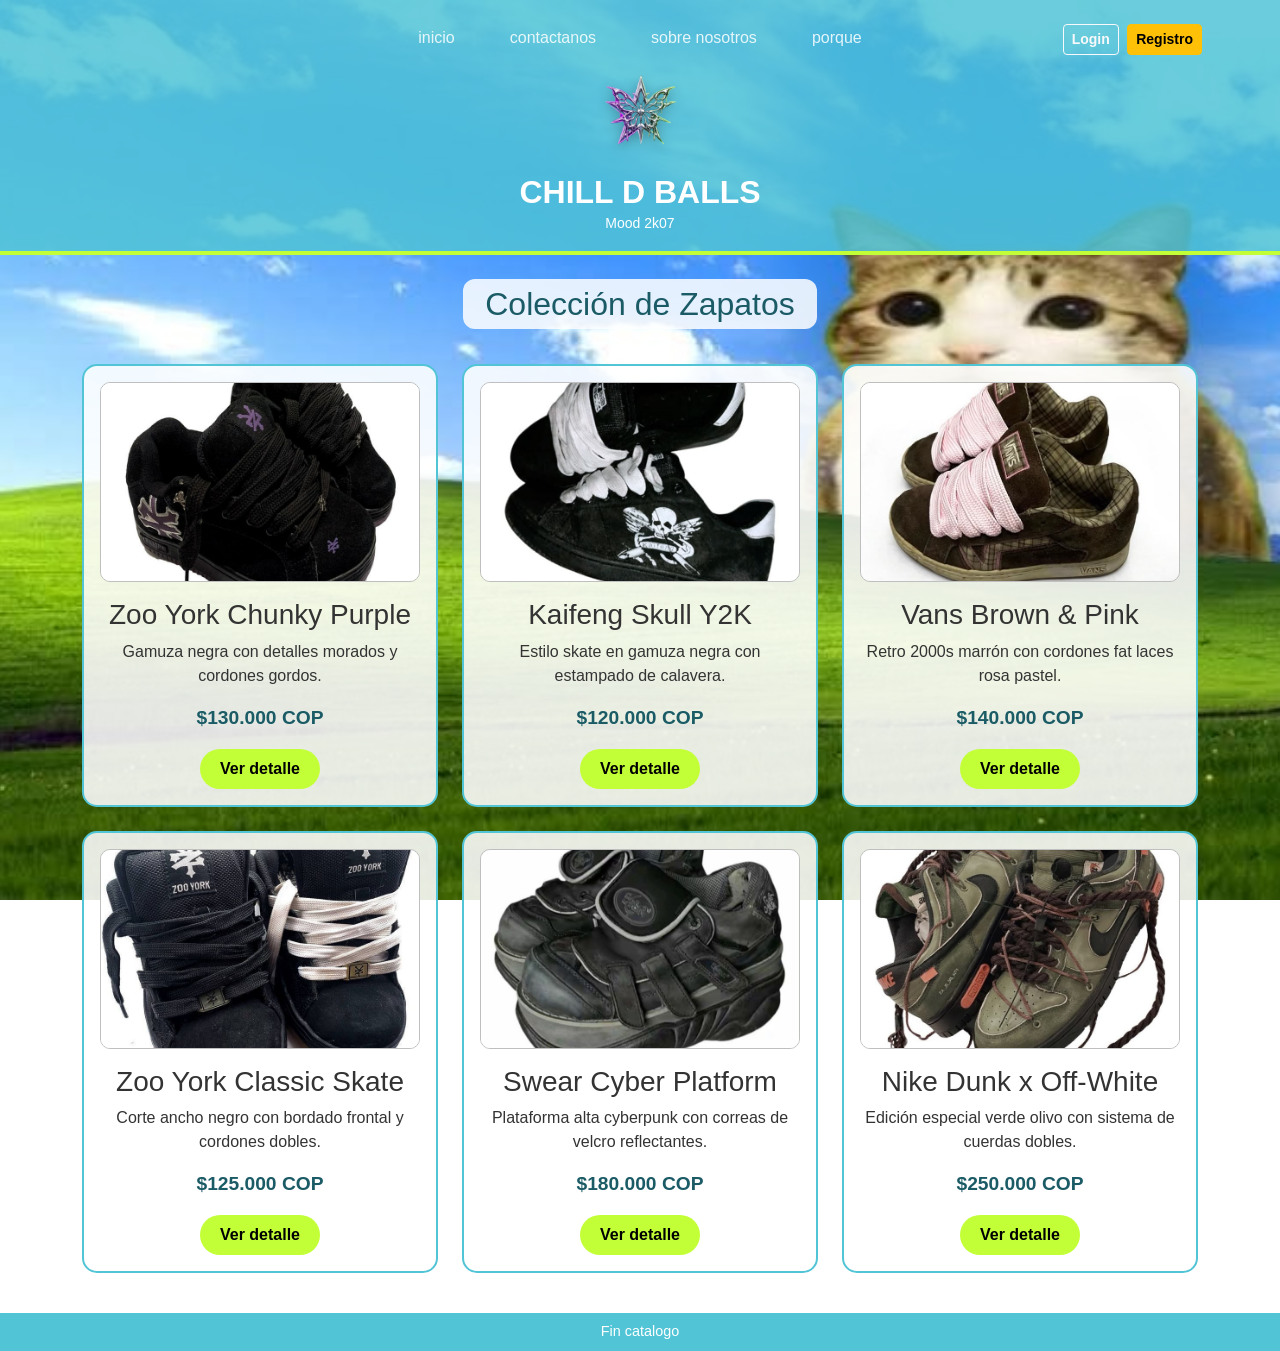
==== Chill d Balls/Chill d Balls/index.html @ a6d44ac7 "Rename Index.html to index.html" ====
<!DOCTYPE html>
<html lang="es">
<head>
    <meta charset="UTF-8">
    <meta name="viewport" content="width=device-width, initial-scale=1.0">
    <title>Chill d Balls - Catálogo de Zapatos</title>

    <link href="https://cdn.jsdelivr.net/npm/bootstrap@5.3.0/dist/css/bootstrap.min.css" rel="stylesheet">

    <link rel="stylesheet" href="css/styles.css">
</head>
<body>

    <header class="encabezado py-3 px-4">
        
        <div class="container d-flex flex-column align-items-center position-relative">

            <nav class="menu-nav">
                <ul>
                    <li><a href="#">inicio</a></li>
                    <li><a href="#">contactanos</a></li>
                    <li><a href="#">sobre nosotros</a></li>
                    <li><a href="#">porque</a></li>
                </ul>
            </nav>
        
            <div class="position-absolute end-0 top-0 mt-2 me-2">
                <a href="login.html" class="btn btn-outline-light btn-sm fw-bold me-1">Login</a>
            <a href="registro.html" class="btn btn-warning btn-sm fw-bold">Registro</a>
            </div>

            <a href="index.html" class="mb-2">
            <img src="img/logo.png" alt="Chill d Balls Logo" class="mi-logo">
            </a>

            <div class="text-center">
                <h1 class="h2 m-0 fw-bold">CHILL D BALLS</h1>
                <small>Mood 2k07</small>
            </div>

        </div>
    </header>

    <div class="container my-4 text-center">
        
        <h2 class="titulo-seccion">Colección de Zapatos</h2>

        <div class="row g-4">

            <div class="col-12 col-md-4">
                <div class="caja-producto text-center p-3">
                    <img src="img/1.jpeg" alt="Zoo York Chunky Purple" class="foto-zapato mb-3">
                    <h3>Zoo York Chunky Purple</h3>
                    <p>Gamuza negra con detalles morados y cordones gordos.</p>
                    <p class="precio">$130.000 COP</p>
                    <button class="btn-comprar">Ver detalle</button>
                </div>
            </div>

            <div class="col-12 col-md-4">
                <div class="caja-producto text-center p-3">
                    <img src="img/2.jpeg" alt="Kaifeng Skull Y2K" class="foto-zapato mb-3">
                    <h3>Kaifeng Skull Y2K</h3>
                    <p>Estilo skate en gamuza negra con estampado de calavera.</p>
                    <p class="precio">$120.000 COP</p>
                    <button class="btn-comprar">Ver detalle</button>
                </div>
            </div>

            <div class="col-12 col-md-4">
                <div class="caja-producto text-center p-3">
                    <img src="img/3.jpeg" alt="Vans Vintage Brown & Pink" class="foto-zapato mb-3">
                    <h3>Vans Brown & Pink</h3>
                    <p>Retro 2000s marrón con cordones fat laces rosa pastel.</p>
                    <p class="precio">$140.000 COP</p>
                    <button class="btn-comprar">Ver detalle</button>
                </div>
            </div>

            <div class="col-12 col-md-4">
                <div class="caja-producto text-center p-3">
                    <img src="img/4.jpeg" alt="Zoo York Classic Skate" class="foto-zapato mb-3">
                    <h3>Zoo York Classic Skate</h3>
                    <p>Corte ancho negro con bordado frontal y cordones dobles.</p>
                    <p class="precio">$125.000 COP</p>
                    <button class="btn-comprar">Ver detalle</button>
                </div>
            </div>

            <div class="col-12 col-md-4">
                <div class="caja-producto text-center p-3">
                    <img src="img/5.jpeg" alt="Swear London Cyber Platform" class="foto-zapato mb-3">
                    <h3>Swear Cyber Platform</h3>
                    <p>Plataforma alta cyberpunk con correas de velcro reflectantes.</p>
                    <p class="precio">$180.000 COP</p>
                    <button class="btn-comprar">Ver detalle</button>
                </div>
            </div>

            <div class="col-12 col-md-4">
                <div class="caja-producto text-center p-3">
                    <img src="img/6.jpeg" alt="Nike Dunk Low x Off-White" class="foto-zapato mb-3">
                    <h3>Nike Dunk x Off-White</h3>
                    <p>Edición especial verde olivo con sistema de cuerdas dobles.</p>
                    <p class="precio">$250.000 COP</p>
                    <button class="btn-comprar">Ver detalle</button>
                </div>
            </div>

        </div>
    </div>

    <footer class="pie-pagina text-center py-2">
        <p class="m-0">Fin catalogo</p>
    </footer>

</body>
</html>
---- Chill d Balls/Chill d Balls/css/styles.css ----
body {
    background-image: url('../img/fondo.jpeg'); 
    background-size: cover;
    background-position: center;
    background-attachment: fixed;
    font-family: Arial, sans-serif;
    color: #333;
}

.encabezado {
    background-color: rgba(81, 196, 214, 0.85);
    color: white;
    border-bottom: 4px solid #C2FF36;
}

.mi-logo {
    width: 180px;
    height: auto;
    filter: drop-shadow(0px 3px 6px rgba(0,0,0,0.3));
    display: block;
    margin: 0 auto;
}

.titulo-seccion {
    background-color: rgba(255, 255, 255, 0.85);
    display: inline-block;
    padding: 6px 22px;
    border-radius: 12px;
    color: #1a5b66;
    margin-bottom: 35px;
}

.caja-producto {
    background-color: rgba(255, 255, 255, 0.88);
    border: 2px solid #51C4D6;
    border-radius: 15px;
}

.foto-zapato {
    width: 100%;
    height: 200px;
    object-fit: cover;
    border-radius: 10px;
    border: 1px solid #BFBFBF;
}

.precio {
    font-size: 1.2rem;
    font-weight: bold;
    color: #1a5b66;
}

.btn-comprar {
    background-color: #C2FF36;
    border: none;
    padding: 8px 20px;
    border-radius: 20px;
    font-weight: bold;
    cursor: pointer;
}

.btn-comprar:hover {
    background-color: #aae025;
}

.pie-pagina {
    background-color: #51C4D6;
    color: white;
    font-size: 0.9rem;
    margin-top: 40px;
}

.menu-nav ul{
    display: flex;
    list-style: none;
    gap: 15px;
    padding: 0;
    margin: 0;
    
}

.menu-nav ul a {
  display: block;
  padding: 10px 20px;
  color: rgba(255, 255, 255, 0.85);               
  text-decoration: none;             
  transition: background-color 0.3s;
}

.menu-nav a:hover {
  background-color: #5e7288;
  color: #fff;               
  border-color: #85a1be;
}
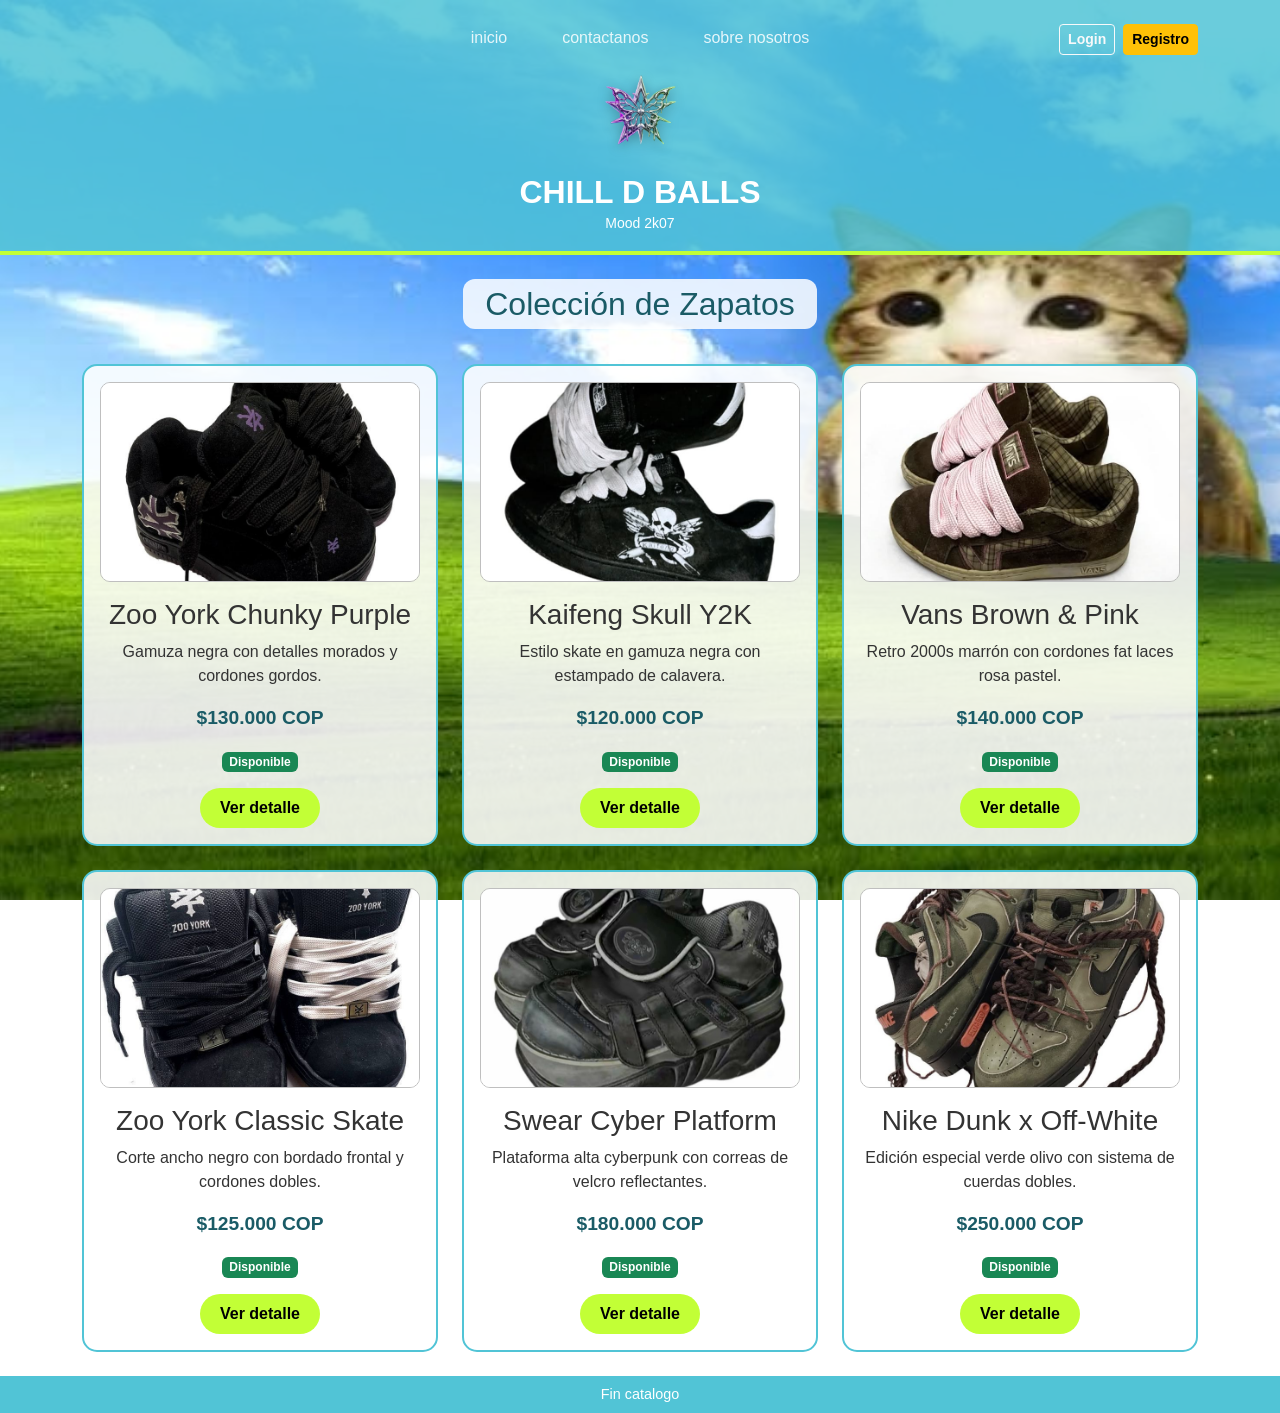
==== commit 38fdbef8: "Rename Index.html to index.html" ====
--- a/Chill d Balls/Chill d Balls/index.html
+++ b/Chill d Balls/Chill d Balls/index.html
@@ -5,32 +5,31 @@
     <meta name="viewport" content="width=device-width, initial-scale=1.0">
     <title>Chill d Balls - Catálogo de Zapatos</title>
 
+    <!--  ESTILOS  -->
     <link href="https://cdn.jsdelivr.net/npm/bootstrap@5.3.0/dist/css/bootstrap.min.css" rel="stylesheet">
 
     <link rel="stylesheet" href="css/styles.css">
 </head>
-<body>
+<body class="d-flex flex-column min-vh-100">
 
-    <header class="encabezado py-3 px-4">
+    <!--  ENCABEZADO  -->
+    <header class="encabezado py-3 px-2 px-sm-4">
         
         <div class="container d-flex flex-column align-items-center position-relative">
 
             <nav class="menu-nav">
                 <ul>
                     <li><a href="#">inicio</a></li>
-                    <li><a href="#">contactanos</a></li>
-                    <li><a href="#">sobre nosotros</a></li>
-                    <li><a href="#">porque</a></li>
+                    <li><a href="contactanos.html">contactanos</a></li>
+                    <li><a href="bombocla.html">sobre nosotros</a></li>
                 </ul>
             </nav>
         
-            <div class="position-absolute end-0 top-0 mt-2 me-2">
-                <a href="login.html" class="btn btn-outline-light btn-sm fw-bold me-1">Login</a>
-            <a href="registro.html" class="btn btn-warning btn-sm fw-bold">Registro</a>
-            </div>
+            <!-- Botones de sesión (js/sesion.js) -->
+            <div id="zonaUsuario" class="zona-usuario"></div>
 
             <a href="index.html" class="mb-2">
-            <img src="img/logo.png" alt="Chill d Balls Logo" class="mi-logo">
+                <img src="img/logo.png" alt="Chill d Balls Logo" class="mi-logo">
             </a>
 
             <div class="text-center">
@@ -41,78 +40,136 @@
         </div>
     </header>
 
+    <!--  CONTENIDO: catálogo  -->
     <div class="container my-4 text-center">
         
         <h2 class="titulo-seccion">Colección de Zapatos</h2>
 
-        <div class="row g-4">
+        <div class="row g-4" id="listaProductos"></div>
+    </div>
 
-            <div class="col-12 col-md-4">
-                <div class="caja-producto text-center p-3">
-                    <img src="img/1.jpeg" alt="Zoo York Chunky Purple" class="foto-zapato mb-3">
-                    <h3>Zoo York Chunky Purple</h3>
-                    <p>Gamuza negra con detalles morados y cordones gordos.</p>
-                    <p class="precio">$130.000 COP</p>
-                    <button class="btn-comprar">Ver detalle</button>
+    <!--  PIE DE PÁGINA  -->
+    <footer class="pie-pagina text-center py-2 mt-auto">
+        <p class="m-0">Fin catalogo</p>
+    </footer>
+
+    <!--  MODAL: detalle del producto  -->
+    <div class="modal fade" id="modalDetalle" tabindex="-1" aria-hidden="true">
+        <div class="modal-dialog modal-dialog-centered modal-lg">
+            <div class="modal-content caja-producto">
+                <div class="modal-header encabezado">
+                    <h5 class="modal-title fw-bold" id="detalleNombre"></h5>
+                    <button type="button" class="btn-close btn-close-white" data-bs-dismiss="modal" aria-label="Cerrar"></button>
+                </div>
+                <div class="modal-body">
+                    <div class="row g-3 align-items-center">
+                        <div class="col-12 col-md-6">
+                            <img id="detalleImagen" src="" alt="" class="foto-zapato" style="height: 280px;">
+                        </div>
+                        <div class="col-12 col-md-6 text-start">
+                            <p id="detalleDescripcion"></p>
+                            <p><strong>Tallas:</strong> <span id="detalleTallas"></span></p>
+                            <p><strong>Estado:</strong> <span id="detalleEstado" class="badge"></span></p>
+                            <p class="precio fs-3" id="detallePrecio"></p>
+                        </div>
+                    </div>
+                </div>
+                <div class="modal-footer">
+                    <button type="button" class="btn btn-outline-secondary rounded-pill fw-bold" data-bs-dismiss="modal">Cerrar</button>
+                    <a href="compra.html" id="btnComprar" class="btn-comprar text-decoration-none text-dark">Comprar</a>
                 </div>
             </div>
-
-            <div class="col-12 col-md-4">
-                <div class="caja-producto text-center p-3">
-                    <img src="img/2.jpeg" alt="Kaifeng Skull Y2K" class="foto-zapato mb-3">
-                    <h3>Kaifeng Skull Y2K</h3>
-                    <p>Estilo skate en gamuza negra con estampado de calavera.</p>
-                    <p class="precio">$120.000 COP</p>
-                    <button class="btn-comprar">Ver detalle</button>
-                </div>
-            </div>
-
-            <div class="col-12 col-md-4">
-                <div class="caja-producto text-center p-3">
-                    <img src="img/3.jpeg" alt="Vans Vintage Brown & Pink" class="foto-zapato mb-3">
-                    <h3>Vans Brown & Pink</h3>
-                    <p>Retro 2000s marrón con cordones fat laces rosa pastel.</p>
-                    <p class="precio">$140.000 COP</p>
-                    <button class="btn-comprar">Ver detalle</button>
-                </div>
-            </div>
-
-            <div class="col-12 col-md-4">
-                <div class="caja-producto text-center p-3">
-                    <img src="img/4.jpeg" alt="Zoo York Classic Skate" class="foto-zapato mb-3">
-                    <h3>Zoo York Classic Skate</h3>
-                    <p>Corte ancho negro con bordado frontal y cordones dobles.</p>
-                    <p class="precio">$125.000 COP</p>
-                    <button class="btn-comprar">Ver detalle</button>
-                </div>
-            </div>
-
-            <div class="col-12 col-md-4">
-                <div class="caja-producto text-center p-3">
-                    <img src="img/5.jpeg" alt="Swear London Cyber Platform" class="foto-zapato mb-3">
-                    <h3>Swear Cyber Platform</h3>
-                    <p>Plataforma alta cyberpunk con correas de velcro reflectantes.</p>
-                    <p class="precio">$180.000 COP</p>
-                    <button class="btn-comprar">Ver detalle</button>
-                </div>
-            </div>
-
-            <div class="col-12 col-md-4">
-                <div class="caja-producto text-center p-3">
-                    <img src="img/6.jpeg" alt="Nike Dunk Low x Off-White" class="foto-zapato mb-3">
-                    <h3>Nike Dunk x Off-White</h3>
-                    <p>Edición especial verde olivo con sistema de cuerdas dobles.</p>
-                    <p class="precio">$250.000 COP</p>
-                    <button class="btn-comprar">Ver detalle</button>
-                </div>
-            </div>
-
         </div>
     </div>
 
-    <footer class="pie-pagina text-center py-2">
-        <p class="m-0">Fin catalogo</p>
-    </footer>
+    <!--  SCRIPTS  -->
+    <script src="https://cdn.jsdelivr.net/npm/bootstrap@5.3.0/dist/js/bootstrap.bundle.min.js"></script>
+    <script src="js/productos.js"></script>
+    <script src="js/sesion.js"></script>
+    <script>
+        //  MODAL DE DETALLE 
+        var modalDetalle = new bootstrap.Modal(document.getElementById("modalDetalle"));
+
+        function abrirDetalle(producto) {
+            document.getElementById("detalleNombre").textContent = producto.nombre;
+            document.getElementById("detalleImagen").src = producto.imagen;
+            document.getElementById("detalleDescripcion").textContent = producto.descripcion;
+            document.getElementById("detalleTallas").textContent = producto.tallas;
+            document.getElementById("detallePrecio").textContent = formatearPrecio(producto.precio);
+
+            var estado = document.getElementById("detalleEstado");
+            estado.textContent = producto.estado;
+            estado.className = "badge " + claseEstado(producto.estado);
+
+            var btnComprar = document.getElementById("btnComprar");
+            if (producto.estado === "Agotado") {
+                btnComprar.style.display = "none";
+            } else {
+                btnComprar.style.display = "inline-block";
+                btnComprar.href = "compra.html?id=" + encodeURIComponent(producto.id);
+            }
+
+            modalDetalle.show();
+        }
+
+        //  TARJETAS DEL CATÁLOGO 
+        var contenedor = document.getElementById("listaProductos");
+
+        function crearTarjeta(producto) {
+            var columna = document.createElement("div");
+            columna.className = "col-12 col-md-4";
+
+            var caja = document.createElement("div");
+            caja.className = "caja-producto text-center p-3";
+
+            var foto = document.createElement("img");
+            foto.src = producto.imagen;
+            foto.alt = producto.nombre;
+            foto.className = "foto-zapato mb-3";
+            foto.onerror = function () { foto.src = "img/logo.png"; };
+
+            var titulo = document.createElement("h3");
+            titulo.textContent = producto.nombre;
+
+            var descripcion = document.createElement("p");
+            descripcion.textContent = producto.descripcion;
+
+            var precio = document.createElement("p");
+            precio.className = "precio";
+            precio.textContent = formatearPrecio(producto.precio);
+
+            var estado = document.createElement("span");
+            estado.className = "badge mb-2 " + claseEstado(producto.estado);
+            estado.textContent = producto.estado;
+
+            var boton = document.createElement("button");
+            boton.className = "btn-comprar d-block mx-auto mt-2";
+            boton.textContent = "Ver detalle";
+            boton.addEventListener("click", function () {
+                abrirDetalle(producto);
+            });
+
+            caja.appendChild(foto);
+            caja.appendChild(titulo);
+            caja.appendChild(descripcion);
+            caja.appendChild(precio);
+            caja.appendChild(estado);
+            caja.appendChild(boton);
+            columna.appendChild(caja);
+            contenedor.appendChild(columna);
+        }
+
+        //  INICIO 
+        var productos = cargarProductos();
+
+        if (productos.length === 0) {
+            contenedor.innerHTML = '<p class="titulo-seccion">No hay productos en el catálogo.</p>';
+        }
+
+        for (var i = 0; i < productos.length; i++) {
+            crearTarjeta(productos[i]);
+        }
+    </script>
 
 </body>
 </html>
--- a/Chill d Balls/Chill d Balls/css/styles.css
+++ b/Chill d Balls/Chill d Balls/css/styles.css
@@ -1,3 +1,4 @@
+/*  GENERAL  */
 body {
     background-image: url('../img/fondo.jpeg'); 
     background-size: cover;
@@ -5,8 +6,10 @@
     background-attachment: fixed;
     font-family: Arial, sans-serif;
     color: #333;
+    overflow-x: hidden;
 }
 
+/*  ENCABEZADO  */
 .encabezado {
     background-color: rgba(81, 196, 214, 0.85);
     color: white;
@@ -21,6 +24,7 @@
     margin: 0 auto;
 }
 
+/*  CATÁLOGO (títulos, tarjetas, botones)  */
 .titulo-seccion {
     background-color: rgba(255, 255, 255, 0.85);
     display: inline-block;
@@ -63,6 +67,7 @@
     background-color: #aae025;
 }
 
+/*  PIE DE PÁGINA  */
 .pie-pagina {
     background-color: #51C4D6;
     color: white;
@@ -70,6 +75,7 @@
     margin-top: 40px;
 }
 
+/*  MENÚ DE NAVEGACIÓN  */
 .menu-nav ul{
     display: flex;
     list-style: none;
@@ -91,4 +97,98 @@
   background-color: #5e7288;
   color: #fff;               
   border-color: #85a1be;
+}
+
+/*  BOTONES DE SESIÓN (encabezado)  */
+.zona-usuario {
+    display: flex;
+    flex-wrap: nowrap;
+    justify-content: center;
+    gap: 4px;
+    margin-bottom: 12px;
+}
+
+.zona-usuario .btn {
+    margin: 0;
+    white-space: nowrap;
+}
+
+@media (min-width: 992px) {
+    .zona-usuario {
+        position: absolute;
+        top: 0;
+        right: 0;
+        margin: 8px;
+    }
+}
+
+/*  MENÚ: AJUSTES PARA CELULAR  */
+.menu-nav ul {
+    flex-wrap: nowrap;
+    justify-content: center;
+}
+
+.menu-nav ul a {
+    white-space: nowrap;
+}
+
+@media (max-width: 576px) {
+    .menu-nav ul {
+        gap: 2px;
+    }
+    .menu-nav ul a {
+        padding: 6px 8px;
+        font-size: 0.85rem;
+    }
+}
+
+/*  CELULARES ANGOSTOS  */
+@media (max-width: 400px) {
+    .zona-usuario .btn {
+        font-size: 0.75rem;
+        padding: 0.25rem 0.5rem;
+    }
+    .menu-nav ul a {
+        padding: 5px 5px;
+        font-size: 0.75rem;
+    }
+}
+
+/*  TABLA DE INVENTARIO (celular)  */
+@media (max-width: 576px) {
+    .tabla-inventario {
+        font-size: 0.78rem;
+    }
+    .tabla-inventario th,
+    .tabla-inventario td {
+        padding: 0.4rem 0.2rem;
+    }
+    .tabla-inventario .btn {
+        font-size: 0.7rem;
+        padding: 0.2rem 0.4rem;
+    }
+    .tabla-inventario .badge {
+        white-space: normal;
+        font-size: 0.68rem;
+    }
+}
+
+@media (max-width: 360px) {
+    .tabla-inventario th:first-child,
+    .tabla-inventario td:first-child {
+        display: none;
+    }
+    .tabla-inventario {
+        font-size: 0.72rem;
+    }
+}
+
+@media (max-width: 300px) {
+    .tabla-inventario {
+        font-size: 0.65rem;
+    }
+    .tabla-inventario .btn,
+    .tabla-inventario .badge {
+        font-size: 0.62rem;
+    }
 }
